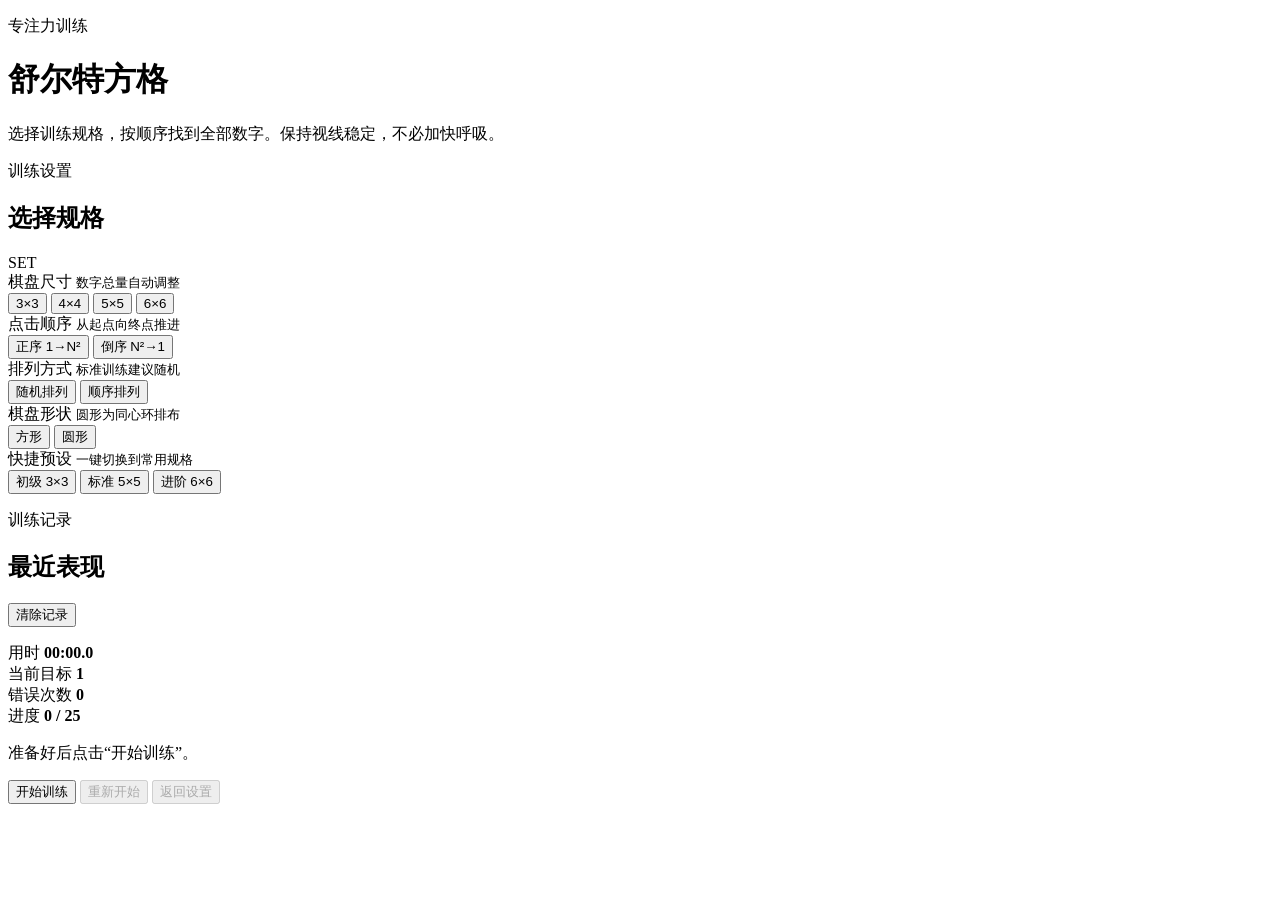
==== work/schulte-training/src/index.html @ 51084c9a "feat: add configurable Schulte training web app" ====
<!doctype html>
<html lang="zh-CN">
  <head>
    <meta charset="utf-8" />
    <meta name="viewport" content="width=device-width, initial-scale=1" />
    <meta name="theme-color" content="#f4f0e8" />
    <link rel="icon" href="data:image/svg+xml,%3Csvg xmlns='http://www.w3.org/2000/svg' viewBox='0 0 32 32'%3E%3Crect width='32' height='32' rx='8' fill='%23202522'/%3E%3Ctext x='16' y='22' text-anchor='middle' font-size='18' fill='white'%3E5%3C/text%3E%3C/svg%3E" />
    <title>舒尔特训练</title>
    <style>
/* __STYLES__ */
    </style>
  </head>
  <body>
    <div class="app-shell">
      <header class="hero">
        <p class="eyebrow">专注力训练</p>
        <h1>舒尔特方格</h1>
        <p class="hero-copy">选择训练规格，按顺序找到全部数字。保持视线稳定，不必加快呼吸。</p>
      </header>

      <main class="layout">
        <aside class="panel settings-panel" id="settings">
          <div class="panel-heading">
            <div>
              <p class="eyebrow">训练设置</p>
              <h2>选择规格</h2>
            </div>
            <span class="panel-mark">SET</span>
          </div>

          <div class="field">
            <div class="field-label">
              <span>棋盘尺寸</span>
              <small>数字总量自动调整</small>
            </div>
            <div class="choice-row choice-row--four" role="group" aria-label="棋盘尺寸">
              <button class="choice" type="button" data-setting="size" data-value="3" aria-pressed="false">3×3</button>
              <button class="choice" type="button" data-setting="size" data-value="4" aria-pressed="false">4×4</button>
              <button class="choice" type="button" data-setting="size" data-value="5" aria-pressed="true">5×5</button>
              <button class="choice" type="button" data-setting="size" data-value="6" aria-pressed="false">6×6</button>
            </div>
          </div>

          <div class="field">
            <div class="field-label">
              <span>点击顺序</span>
              <small>从起点向终点推进</small>
            </div>
            <div class="choice-row" role="group" aria-label="点击顺序">
              <button class="choice" type="button" data-setting="order" data-value="asc" aria-pressed="true">正序 1→N²</button>
              <button class="choice" type="button" data-setting="order" data-value="desc" aria-pressed="false">倒序 N²→1</button>
            </div>
          </div>

          <div class="field">
            <div class="field-label">
              <span>排列方式</span>
              <small>标准训练建议随机</small>
            </div>
            <div class="choice-row" role="group" aria-label="排列方式">
              <button class="choice" type="button" data-setting="arrangement" data-value="random" aria-pressed="true">随机排列</button>
              <button class="choice" type="button" data-setting="arrangement" data-value="sequential" aria-pressed="false">顺序排列</button>
            </div>
          </div>

          <div class="field">
            <div class="field-label">
              <span>棋盘形状</span>
              <small>圆形为同心环排布</small>
            </div>
            <div class="choice-row" role="group" aria-label="棋盘形状">
              <button class="choice" type="button" data-setting="shape" data-value="square" aria-pressed="true">方形</button>
              <button class="choice" type="button" data-setting="shape" data-value="circle" aria-pressed="false">圆形</button>
            </div>
          </div>

          <div class="field preset-field">
            <div class="field-label">
              <span>快捷预设</span>
              <small>一键切换到常用规格</small>
            </div>
            <div class="preset-row">
              <button class="preset" type="button" data-preset="beginner">初级 3×3</button>
              <button class="preset" type="button" data-preset="standard">标准 5×5</button>
              <button class="preset" type="button" data-preset="advanced">进阶 6×6</button>
            </div>
          </div>

          <div class="record-heading">
            <div>
              <p class="eyebrow">训练记录</p>
              <h2>最近表现</h2>
            </div>
            <button class="text-button" id="clearBtn" type="button">清除记录</button>
          </div>
          <ol class="history-list" id="historyList"></ol>
        </aside>

        <section class="training-panel" aria-label="训练区域">
          <div class="panel status-panel">
            <div class="status-grid">
              <div class="stat">
                <span class="stat-label">用时</span>
                <strong id="timer">00:00.0</strong>
              </div>
              <div class="stat">
                <span class="stat-label">当前目标</span>
                <strong id="target">1</strong>
              </div>
              <div class="stat">
                <span class="stat-label">错误次数</span>
                <strong id="errors">0</strong>
              </div>
              <div class="stat">
                <span class="stat-label">进度</span>
                <strong id="progressText">0 / 25</strong>
              </div>
            </div>
            <div class="progress-track" aria-hidden="true">
              <div class="progress-bar" id="progressBar"></div>
            </div>
            <p class="status-message" id="statusMessage">准备好后点击“开始训练”。</p>
          </div>

          <div class="board-wrap">
            <div class="board" id="board" data-shape="square" role="grid" aria-label="舒尔特训练棋盘"></div>
          </div>

          <div class="controls">
            <button class="primary-button" id="startBtn" type="button">开始训练</button>
            <button class="secondary-button" id="restartBtn" type="button" disabled>重新开始</button>
            <button class="secondary-button" id="settingsBtn" type="button" disabled>返回设置</button>
          </div>

          <section class="panel result-panel" id="resultPanel" hidden aria-live="polite">
            <div class="result-heading">
              <div>
                <p class="eyebrow">本局结果</p>
                <h2>训练完成</h2>
              </div>
              <span class="result-badge">DONE</span>
            </div>
            <div class="result-metrics">
              <div>
                <span>本局用时</span>
                <strong id="lastTime">--</strong>
              </div>
              <div>
                <span>错误次数</span>
                <strong id="lastErrors">0</strong>
              </div>
              <div>
                <span>当前规格最佳</span>
                <strong id="bestTime">--</strong>
              </div>
            </div>
          </section>
        </section>
      </main>
    </div>

    <script>
/* __CORE__ */
/* __APP__ */
    </script>
  </body>
</html>
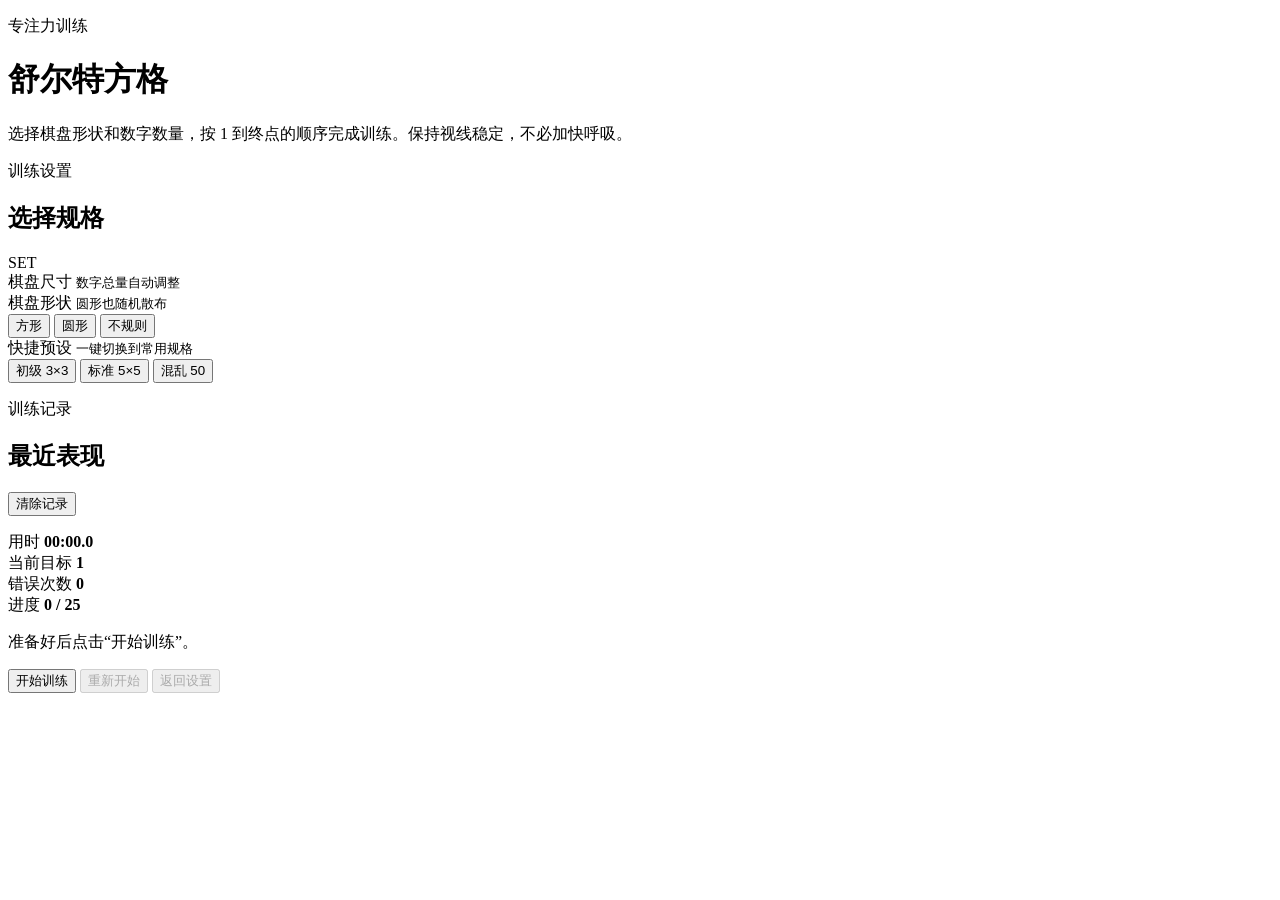
==== commit c1179966: "feat: add chaotic shape layouts and 7x7 mode" ====
--- a/work/schulte-training/src/index.html
+++ b/work/schulte-training/src/index.html
@@ -15,7 +15,7 @@
       <header class="hero">
         <p class="eyebrow">专注力训练</p>
         <h1>舒尔特方格</h1>
-        <p class="hero-copy">选择训练规格，按顺序找到全部数字。保持视线稳定，不必加快呼吸。</p>
+        <p class="hero-copy">选择棋盘形状和数字数量，按 1 到终点的顺序完成训练。保持视线稳定，不必加快呼吸。</p>
       </header>
 
       <main class="layout">
@@ -33,44 +33,18 @@
               <span>棋盘尺寸</span>
               <small>数字总量自动调整</small>
             </div>
-            <div class="choice-row choice-row--four" role="group" aria-label="棋盘尺寸">
-              <button class="choice" type="button" data-setting="size" data-value="3" aria-pressed="false">3×3</button>
-              <button class="choice" type="button" data-setting="size" data-value="4" aria-pressed="false">4×4</button>
-              <button class="choice" type="button" data-setting="size" data-value="5" aria-pressed="true">5×5</button>
-              <button class="choice" type="button" data-setting="size" data-value="6" aria-pressed="false">6×6</button>
-            </div>
-          </div>
-
-          <div class="field">
-            <div class="field-label">
-              <span>点击顺序</span>
-              <small>从起点向终点推进</small>
-            </div>
-            <div class="choice-row" role="group" aria-label="点击顺序">
-              <button class="choice" type="button" data-setting="order" data-value="asc" aria-pressed="true">正序 1→N²</button>
-              <button class="choice" type="button" data-setting="order" data-value="desc" aria-pressed="false">倒序 N²→1</button>
-            </div>
-          </div>
-
-          <div class="field">
-            <div class="field-label">
-              <span>排列方式</span>
-              <small>标准训练建议随机</small>
-            </div>
-            <div class="choice-row" role="group" aria-label="排列方式">
-              <button class="choice" type="button" data-setting="arrangement" data-value="random" aria-pressed="true">随机排列</button>
-              <button class="choice" type="button" data-setting="arrangement" data-value="sequential" aria-pressed="false">顺序排列</button>
-            </div>
+            <div class="choice-row choice-row--size" id="sizeChoices" role="group" aria-label="棋盘尺寸"></div>
           </div>
 
           <div class="field">
             <div class="field-label">
               <span>棋盘形状</span>
-              <small>圆形为同心环排布</small>
+              <small>圆形也随机散布</small>
             </div>
             <div class="choice-row" role="group" aria-label="棋盘形状">
               <button class="choice" type="button" data-setting="shape" data-value="square" aria-pressed="true">方形</button>
               <button class="choice" type="button" data-setting="shape" data-value="circle" aria-pressed="false">圆形</button>
+              <button class="choice" type="button" data-setting="shape" data-value="irregular" aria-pressed="false">不规则</button>
             </div>
           </div>
 
@@ -82,7 +56,7 @@
             <div class="preset-row">
               <button class="preset" type="button" data-preset="beginner">初级 3×3</button>
               <button class="preset" type="button" data-preset="standard">标准 5×5</button>
-              <button class="preset" type="button" data-preset="advanced">进阶 6×6</button>
+              <button class="preset" type="button" data-preset="chaos">混乱 50</button>
             </div>
           </div>
 
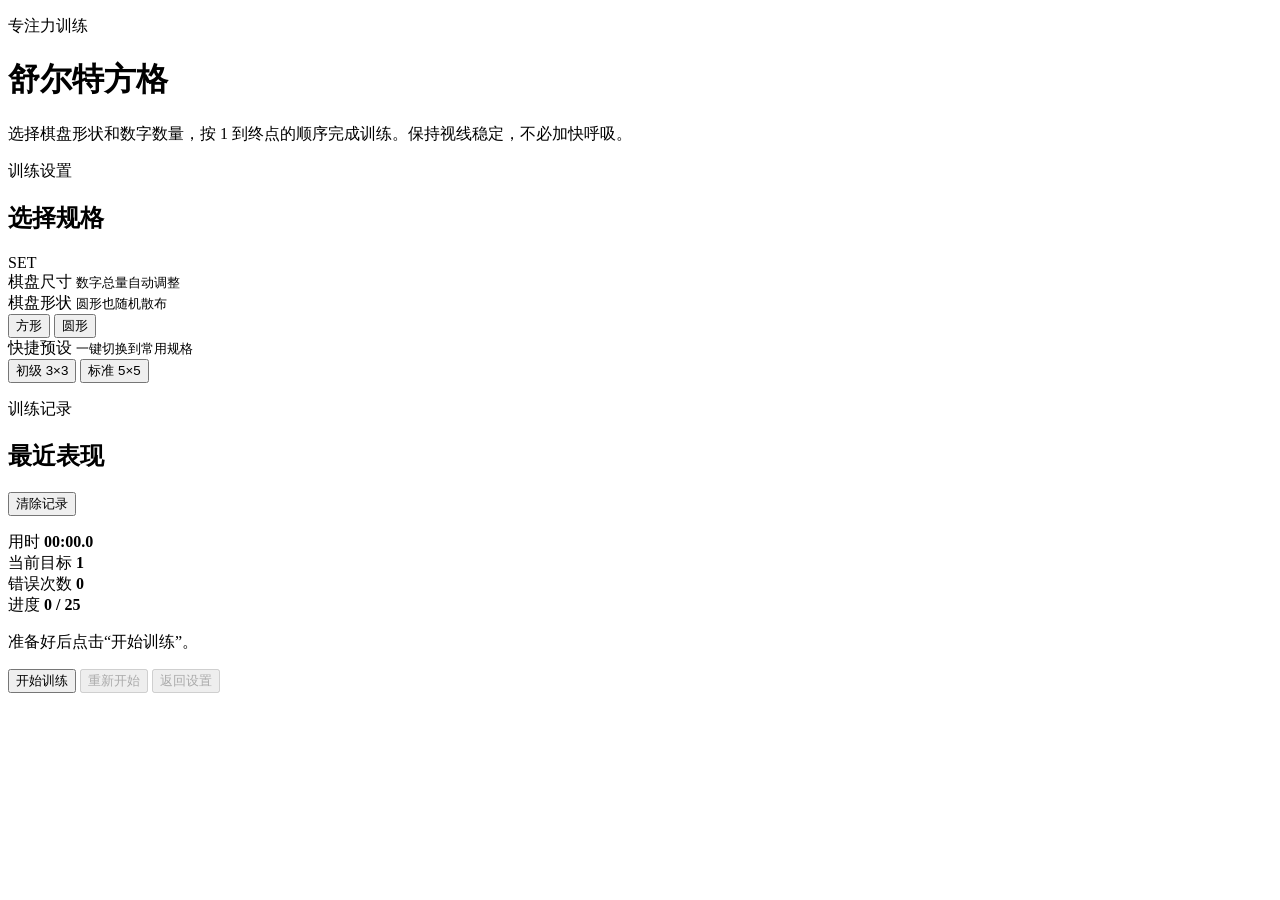
==== commit 16b7a82a: "refactor: remove irregular board mode" ====
--- a/work/schulte-training/src/index.html
+++ b/work/schulte-training/src/index.html
@@ -44,7 +44,6 @@
             <div class="choice-row" role="group" aria-label="棋盘形状">
               <button class="choice" type="button" data-setting="shape" data-value="square" aria-pressed="true">方形</button>
               <button class="choice" type="button" data-setting="shape" data-value="circle" aria-pressed="false">圆形</button>
-              <button class="choice" type="button" data-setting="shape" data-value="irregular" aria-pressed="false">不规则</button>
             </div>
           </div>
 
@@ -56,7 +55,6 @@
             <div class="preset-row">
               <button class="preset" type="button" data-preset="beginner">初级 3×3</button>
               <button class="preset" type="button" data-preset="standard">标准 5×5</button>
-              <button class="preset" type="button" data-preset="chaos">混乱 50</button>
             </div>
           </div>
 
